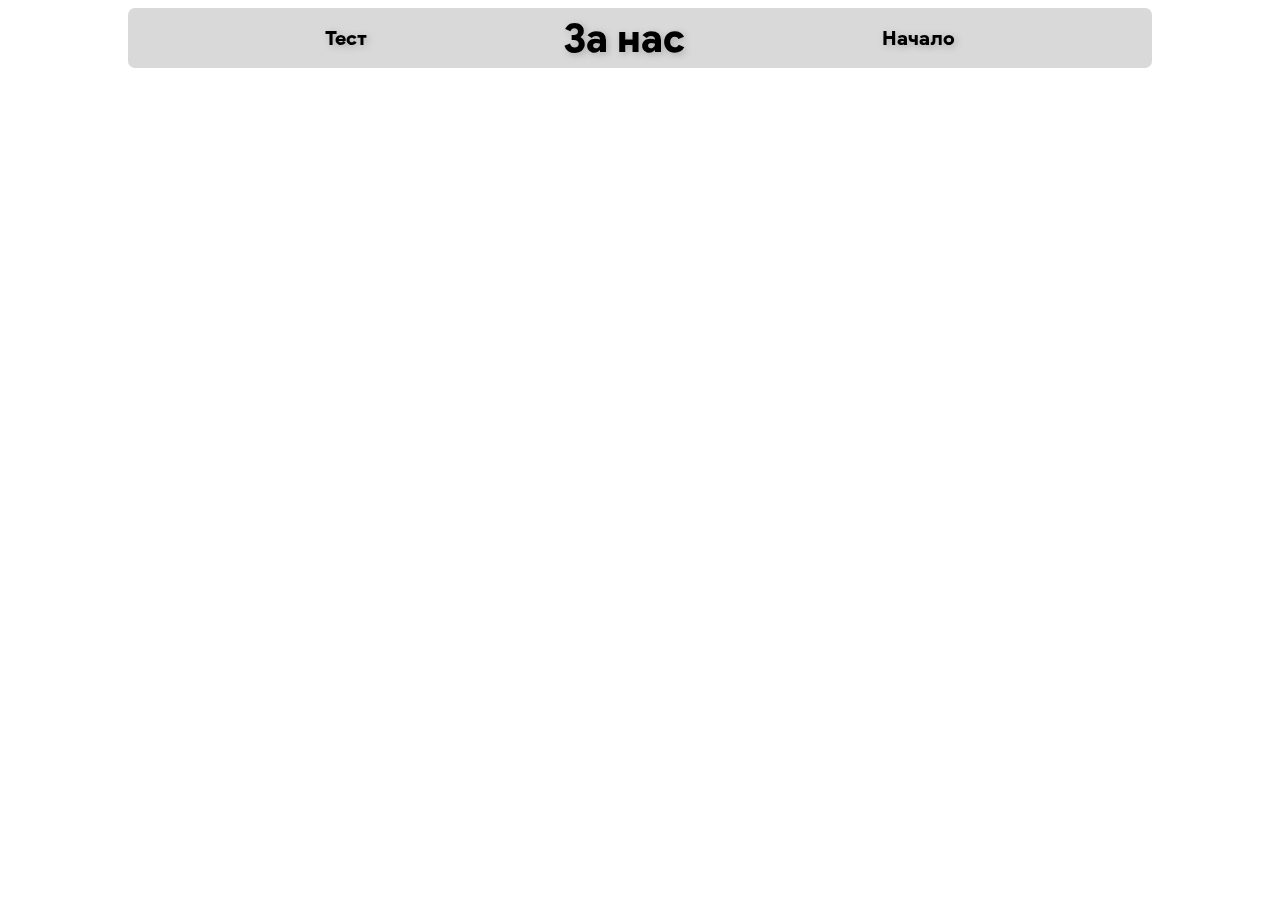
==== aboutus/index.html @ 07f7f996 "[NEW] Added PHP, added numbers (cases/deaths), API" ====
<!DOCTYPE html>
<html lang="en">
<head>
    <meta charset="UTF-8">
    <meta name="viewport" content="width=device-width, initial-scale=1.0">
    <title>COVID-19 Тест| Kaloyan Tech</title>
    <link rel="stylesheet" href="../fonts/fonts.css">
    <link rel="stylesheet" href="../mrWorldwide.css">
    <script src="../main.js"></script>
    <link rel="icon" href="icons/COVID-logo.png">
    <script src="https://ajax.googleapis.com/ajax/libs/jquery/3.5.1/jquery.min.js"></script>

</head>
<body>
    <header id="con">
        <div id="navy">
            <a href="../survey">Тест</a>
            <h1 onclick="toggleTheme();">За нас</h1>
            <a href="..">Начало</a>
        </div>
    </header>
    <div>

    </div>
</body>
</html>
---- fonts/fonts.css ----
/* #### Generated By: http://www.cufonfonts.com #### */

@font-face {
font-family: 'Product Sans Regular';
font-style: normal;
font-weight: normal;
src: local('Product Sans Regular'), url('ProductSans-Regular.woff') format('woff');
}


@font-face {
font-family: 'Product Sans Italic';
font-style: normal;
font-weight: normal;
src: local('Product Sans Italic'), url('ProductSans-Italic.woff') format('woff');
}


@font-face {
font-family: 'Product Sans Thin Regular';
font-style: normal;
font-weight: normal;
src: local('Product Sans Thin Regular'), url('ProductSans-Thin.woff') format('woff');
}


@font-face {
font-family: 'Product Sans Light Regular';
font-style: normal;
font-weight: normal;
src: local('Product Sans Light Regular'), url('ProductSans-Light.woff') format('woff');
}


@font-face {
font-family: 'Product Sans Medium Regular';
font-style: normal;
font-weight: normal;
src: local('Product Sans Medium Regular'), url('ProductSans-Medium.woff') format('woff');
}


@font-face {
font-family: 'Product Sans Black Regular';
font-style: normal;
font-weight: normal;
src: local('Product Sans Black Regular'), url('ProductSans-Black.woff') format('woff');
}


@font-face {
font-family: 'Product Sans Thin Italic';
font-style: normal;
font-weight: normal;
src: local('Product Sans Thin Italic'), url('ProductSans-ThinItalic.woff') format('woff');
}


@font-face {
font-family: 'Product Sans Light Italic';
font-style: normal;
font-weight: normal;
src: local('Product Sans Light Italic'), url('ProductSans-LightItalic.woff') format('woff');
}


@font-face {
font-family: 'Product Sans Medium Italic';
font-style: normal;
font-weight: normal;
src: local('Product Sans Medium Italic'), url('ProductSans-MediumItalic.woff') format('woff');
}


@font-face {
font-family: 'Product Sans Bold';
font-style: normal;
font-weight: normal;
src: local('Product Sans Bold'), url('ProductSans-Bold.woff') format('woff');
}


@font-face {
font-family: 'Product Sans Bold Italic';
font-style: normal;
font-weight: normal;
src: local('Product Sans Bold Italic'), url('ProductSans-BoldItalic.woff') format('woff');
}


@font-face {
font-family: 'Product Sans Black Italic';
font-style: normal;
font-weight: normal;
src: local('Product Sans Black Italic'), url('ProductSans-BlackItalic.woff') format('woff');
}
---- mrWorldwide.css ----
.theme-light {
    --color-primary: #cacacab6;
    --color-secondary: #ffffff;
    --color-accent: #4444444d;
    --font-color: #000000;
    transition: ease-in-out 250ms;
}
.theme-dark {
    --color-primary: #3b3b3bad;
    --color-secondary: #000000;
    --color-accent: #d3d3d31e;
    --font-color: #ffffff;
    transition: ease-in-out 250ms;
}

*{
    font-family: 'Product Sans Black Regular';
    color: var(--font-color);
    text-shadow: 2px 2px 7px var(--color-accent);
}

html{
    background-color: var(--color-secondary);
}
/* navigation bar*/
#navy{
    margin: 0 auto;
    position: fixed;
    width: 80%;
    display: flex;
    flex-direction: row;
    justify-content: space-evenly;
    align-items: center;
    background-color: var(--color-primary);
    backdrop-filter: blur(5px);
    height: 60px;
    border-radius: 7px;
    font-size: 20px;
}

#navy>a{
    text-decoration: none;
}

#con{
    width: 100%;
    height: 60px;
    display: flex;
    justify-content: center;
    align-items: center;
}

h1{
    margin: 0 0;
    cursor: pointer;
}


/* navigation bar end */
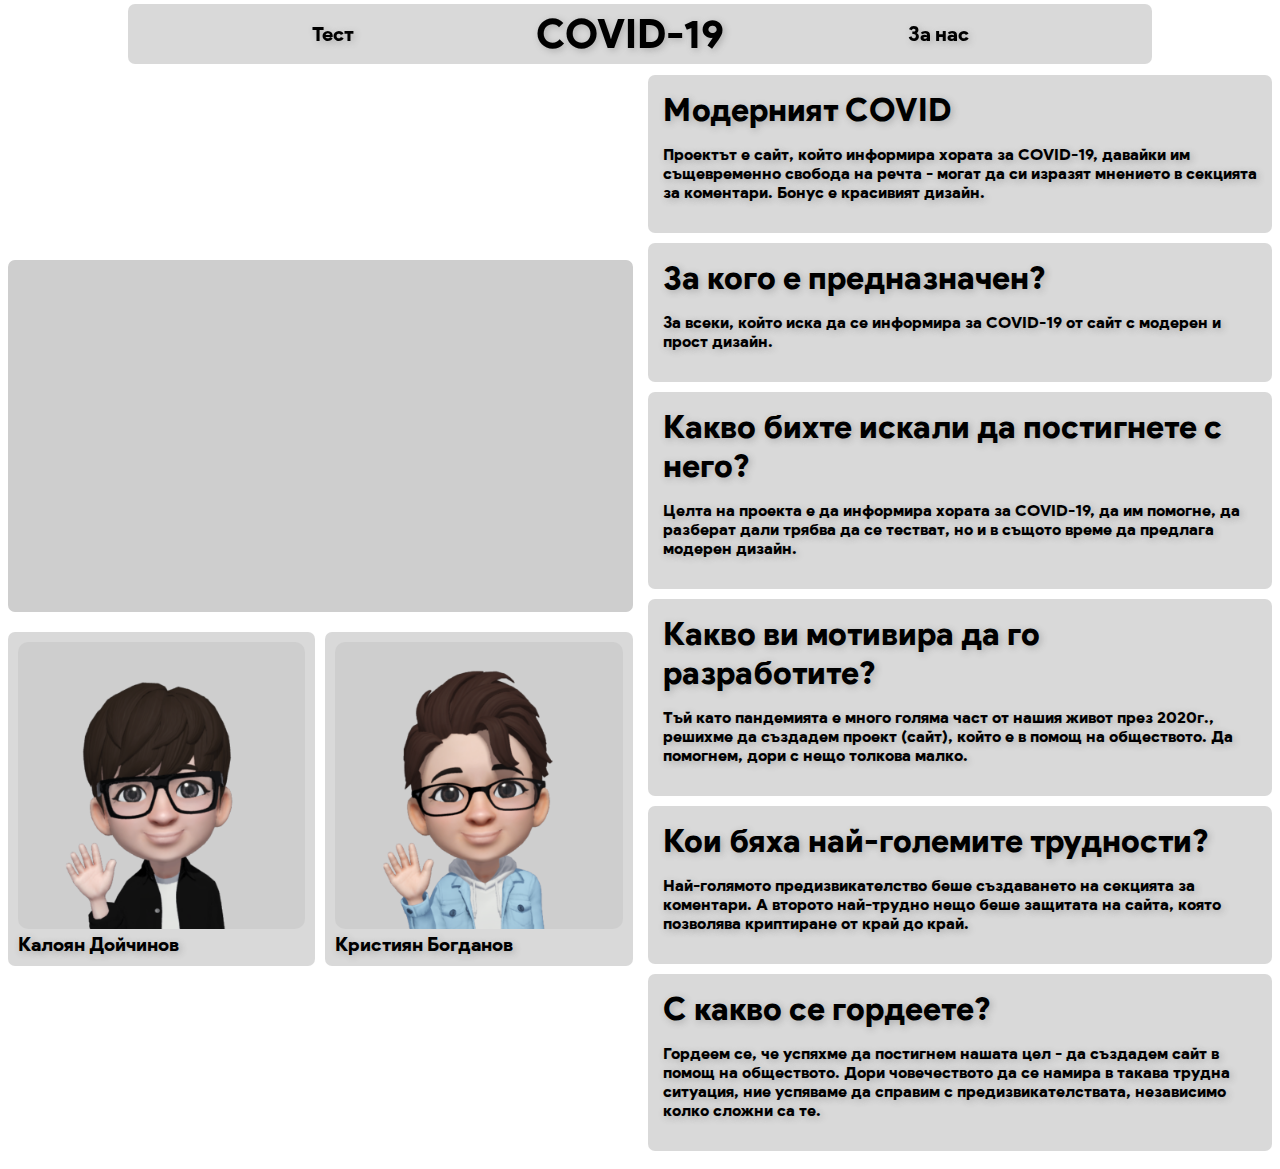
==== commit 03d3fabd: "[NEW]  About us Page" ====
--- a/aboutus/index.html
+++ b/aboutus/index.html
@@ -3,24 +3,69 @@
 <head>
     <meta charset="UTF-8">
     <meta name="viewport" content="width=device-width, initial-scale=1.0">
+
     <title>COVID-19 Тест| Kaloyan Tech</title>
+
     <link rel="stylesheet" href="../fonts/fonts.css">
-    <link rel="stylesheet" href="../mrWorldwide.css">
-    <script src="../main.js"></script>
-    <link rel="icon" href="icons/COVID-logo.png">
+    <link rel="stylesheet" href="../css/mrWorldwide.css">
+    <link rel="icon" href="../icons/COVID-logo.png">
+    <link rel="stylesheet" href="css/style.css">
+
+    <script src="../js/main.js"></script>
     <script src="https://ajax.googleapis.com/ajax/libs/jquery/3.5.1/jquery.min.js"></script>
 
 </head>
-<body>
+<body id="body">
     <header id="con">
         <div id="navy">
-            <a href="../survey">Тест</a>
-            <h1 onclick="toggleTheme();">За нас</h1>
-            <a href="..">Начало</a>
+            <a href="survey" class="navlink">Тест</a>
+            <h1 onclick="toggleTheme();">COVID-19</h1>
+            <a href="aboutus" class="navlink">За нас</a>
         </div>
     </header>
-    <div>
-
+    <div id="else">
+        <div class="divy">
+            <div class='embed-container'>
+                <iframe src='https://www.youtube.com/embed/gaok3gy9--M?&autoplay=1&showinfo=0&controls=0&loop=1' frameborder='0' allowfullscreen ></iframe>
+            </div>
+            <div class="contacts">
+                <div class="contact">
+                    <img src="img/koko.png" alt="">
+                    <h3>Калоян Дойчинов</h3>
+                </div>
+                <div class="contact" style="margin-left: 10px;">
+                    <img src="img/chris.png" alt="">
+                    <h3>Кристиян Богданов</h3>
+                </div>
+            </div>
+        </div>
+        <div class="info">
+            <div class="cinfo">
+                <h1>Модерният COVID</h1>
+                <p>Проектът е сайт, който информира хората за COVID-19, давайки им същевременно свобода на речта - могат да си изразят мнението в секцията за коментари. Бонус е красивият дизайн.</p>
+            </div>
+            <div class="cinfo">
+                <h1>За кого е предназначен?</h1>
+                <p>За всеки, който иска да се информира за COVID-19 от сайт с модерен и прост дизайн.</p>
+            </div>
+            <div class="cinfo">
+                <h1>Какво бихте искали да постигнете с него?</h1>
+                <p>Целта на проекта е да информира хората за COVID-19, да им помогне, да разберат дали трябва да се тестват, но и в същото време да предлага модерен дизайн.</p>
+            </div>
+            <div class="cinfo">
+                <h1>Какво ви мотивира да го разработите?</h1>
+                <p>Тъй като пандемията е много голяма част от нашия живот през 2020г., решихме да създадем проект (сайт), който е в помощ на обществото. Да помогнем, дори с нещо толкова малко.</p>
+            </div>
+            <div class="cinfo">
+                <h1>Кои бяха най-големите трудности?</h1>
+                <p>Най-голямото предизвикателство беше създаването на секцията за коментари. А второто най-трудно нещо беше защитата на сайта, която позволява криптиране от край до край.</p>
+            </div>
+            <div class="cinfo">
+                <h1>С какво се гордеете?</h1>
+                <p>Гордеем се, че успяхме да постигнем нашата цел - да създадем сайт в помощ на обществото. Дори човечеството да се намира в такава трудна ситуация, ние успяваме да справим с предизвикателствата, независимо колко сложни са те.</p>
+            </div>
+        </div>
     </div>
+    <script src="../js/mobile.js"></script>
 </body>
 </html>--- a/css/mrWorldwide.css
+++ b/css/mrWorldwide.css
@@ -0,0 +1,94 @@
+.theme-light {
+    --color-primary: #cacacab6;
+    --color-secondary: #ffffff;
+    --color-accent: #4444444d;
+    --color-focus: #4444444b;
+    --font-color: #000000;
+    transition: ease-in-out 250ms;
+}
+.theme-dark {
+    --color-primary: #3b3b3bad;
+    --color-secondary: #000000;
+    --color-accent: #d3d3d31e;
+    --color-focus: #d3d3d32f;
+    --font-color: #ffffff;
+    transition: ease-in-out 250ms;
+}
+
+*{
+    font-family: 'Product Sans Black Regular';
+    color: var(--font-color);
+    text-shadow: 2px 2px 7px var(--color-accent);
+}
+
+html{
+    background-color: var(--color-secondary);
+}
+
+body{
+    margin-top: 0px;
+}
+
+::-webkit-scrollbar{
+    width: 7px;
+}
+
+::-webkit-scrollbar-thumb{
+    background-color: rgb(49, 49, 49);
+    border-radius: 10px;
+}
+
+
+/* navigation bar*/
+#navy{
+    margin: 0 auto;
+    margin-top: 7px;
+    position: fixed;
+    width: 80%;
+    display: flex;
+    flex-direction: row;
+    justify-content: space-evenly;
+    align-items: center;
+    background-color: var(--color-primary);
+    backdrop-filter: blur(5px);
+    height: 60px;
+    border-radius: 7px;
+    font-size: 20px;
+}
+
+#navy>a{
+    text-decoration: none;
+}
+
+#con{
+    width: 100%;
+    height: 60px;
+    display: flex;
+    justify-content: center;
+    align-items: center;
+}
+
+h1{
+    margin: 0 0;
+    cursor: pointer;
+}
+
+
+/* navigation bar end */
+
+button{
+    cursor: pointer;
+}
+
+@media screen and (max-width: 689px){
+    #navy{
+        width: 95% !important;
+        margin: 5px;
+        margin-left: 0
+    }
+}
+
+.hs{
+    background-color: black;
+    border-radius: 7px;
+}--- a/aboutus/css/style.css
+++ b/aboutus/css/style.css
@@ -0,0 +1,96 @@
+#else{
+    margin-top: 15px;
+    display: flex;
+    flex-direction: row;
+    align-items: flex-start;
+}
+
+.embed-container{ 
+    position: relative; 
+    padding-bottom: 56.25%; 
+    height: 0; 
+    width: 100%; 
+    background-color: var(--color-primary);
+    overflow: hidden;
+    border-radius: 7px;
+} 
+.embed-container iframe, .embed-container object, .embed-container embed { 
+    position: absolute; 
+    top: 0; 
+    left: 0; 
+    width: 100%; 
+    height: 100%; 
+    background-color: var(--color-primary);
+}
+.divy{
+    width: 50%;
+    align-self: center;
+}
+iframe{
+    border-radius: 7px;
+}
+
+.info{
+    margin-left: 15px;
+    width: 50%;
+    align-self: center;
+}
+
+.cinfo{
+    margin-bottom: 10px;
+    background-color: var(--color-primary);
+    padding: 15px;
+    border-radius: 7px;
+}
+
+.contacts{
+    width: 100%;
+    display: flex;
+    flex-direction: row;
+    margin-top: 10px;
+}
+
+.contact{
+    padding: 10px;
+    margin-top: 10px;
+    background-color: var(--color-primary);
+    border-radius: 7px;
+    margin-bottom: 10px;
+}
+
+.contact h3{
+    margin: 0 0;
+}
+
+.contact>img{
+    width: 100%;
+    background-color: var(--color-primary);
+    border-radius: 10px;
+
+}
+
+@media screen and (max-width: 970px){
+    .contacts{
+        flex-direction: column;
+    }
+}
+
+@media screen and (max-width: 666px){
+    #else{
+        flex-direction: column;
+    }
+    .divy{
+        width: initial;
+    }
+    .info{
+        margin-left: 0;
+        margin-top: 10px;
+    }
+    .contact{
+        margin: 0 0 !important;
+        margin-bottom: 10px !important;
+    }
+    .info{
+        width: 100%;
+    }
+}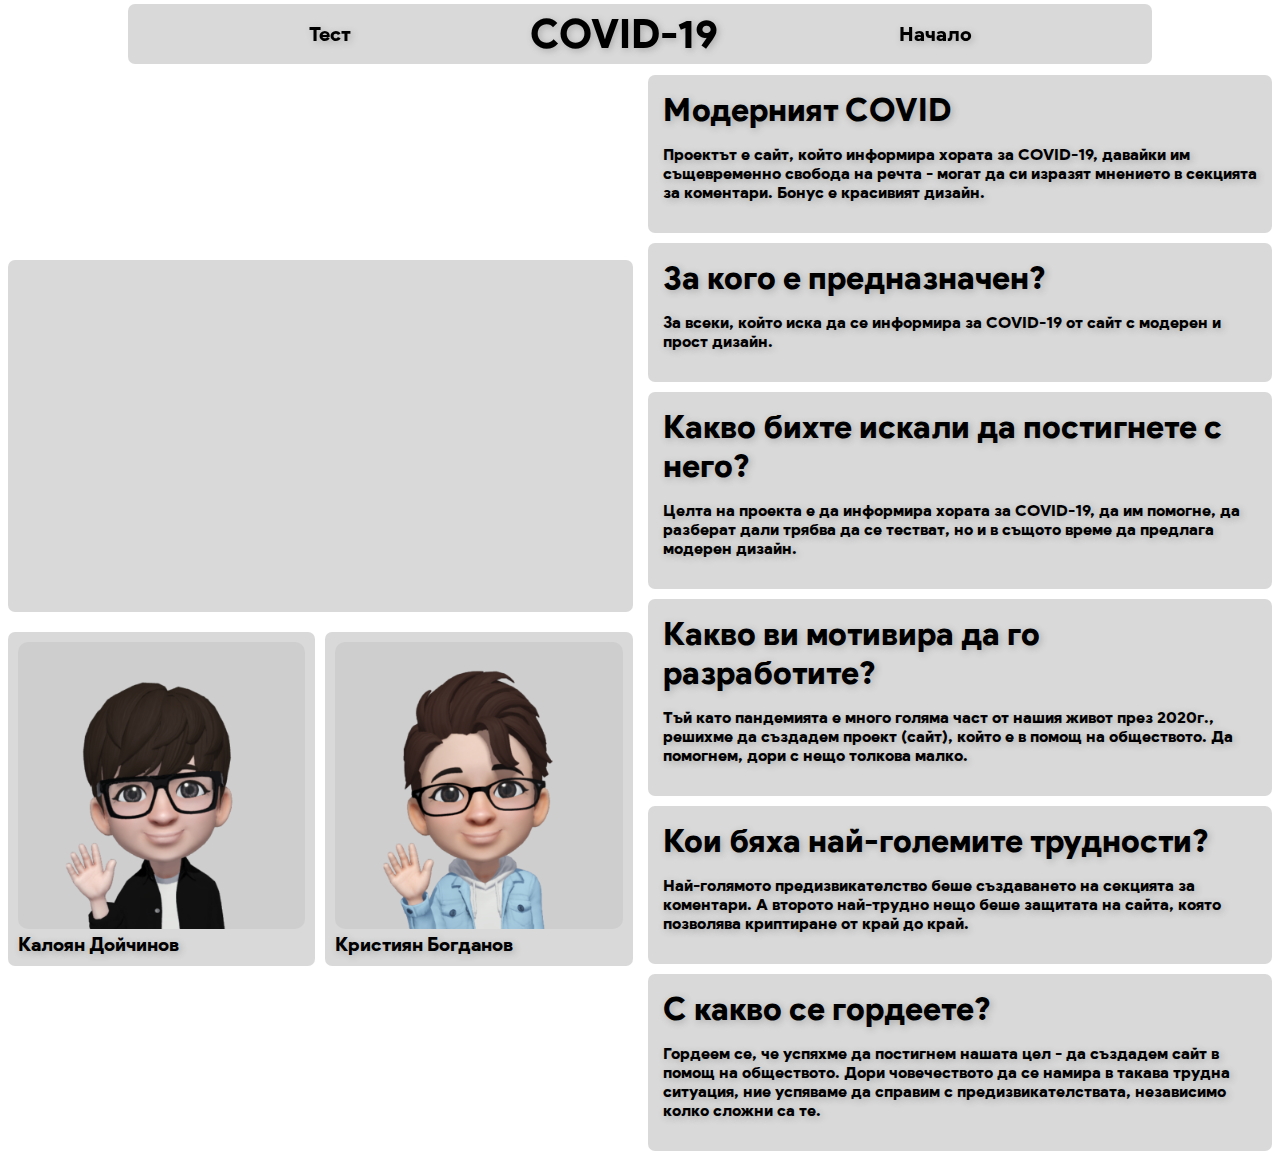
==== commit 907f4c7d: "[FIX] Bug fixes" ====
--- a/aboutus/index.html
+++ b/aboutus/index.html
@@ -18,9 +18,9 @@
 <body id="body">
     <header id="con">
         <div id="navy">
-            <a href="survey" class="navlink">Тест</a>
+            <a href="../survey" class="navlink">Тест</a>
             <h1 onclick="toggleTheme();">COVID-19</h1>
-            <a href="aboutus" class="navlink">За нас</a>
+            <a href=".." class="navlink">Начало</a>
         </div>
     </header>
     <div id="else">
--- a/aboutus/css/style.css
+++ b/aboutus/css/style.css
@@ -20,8 +20,13 @@
     left: 0; 
     width: 100%; 
     height: 100%; 
-    background-color: var(--color-primary);
+    z-index: 99;
 }
+
+#navy{
+    z-index: 100;
+}
+
 .divy{
     width: 50%;
     align-self: center;
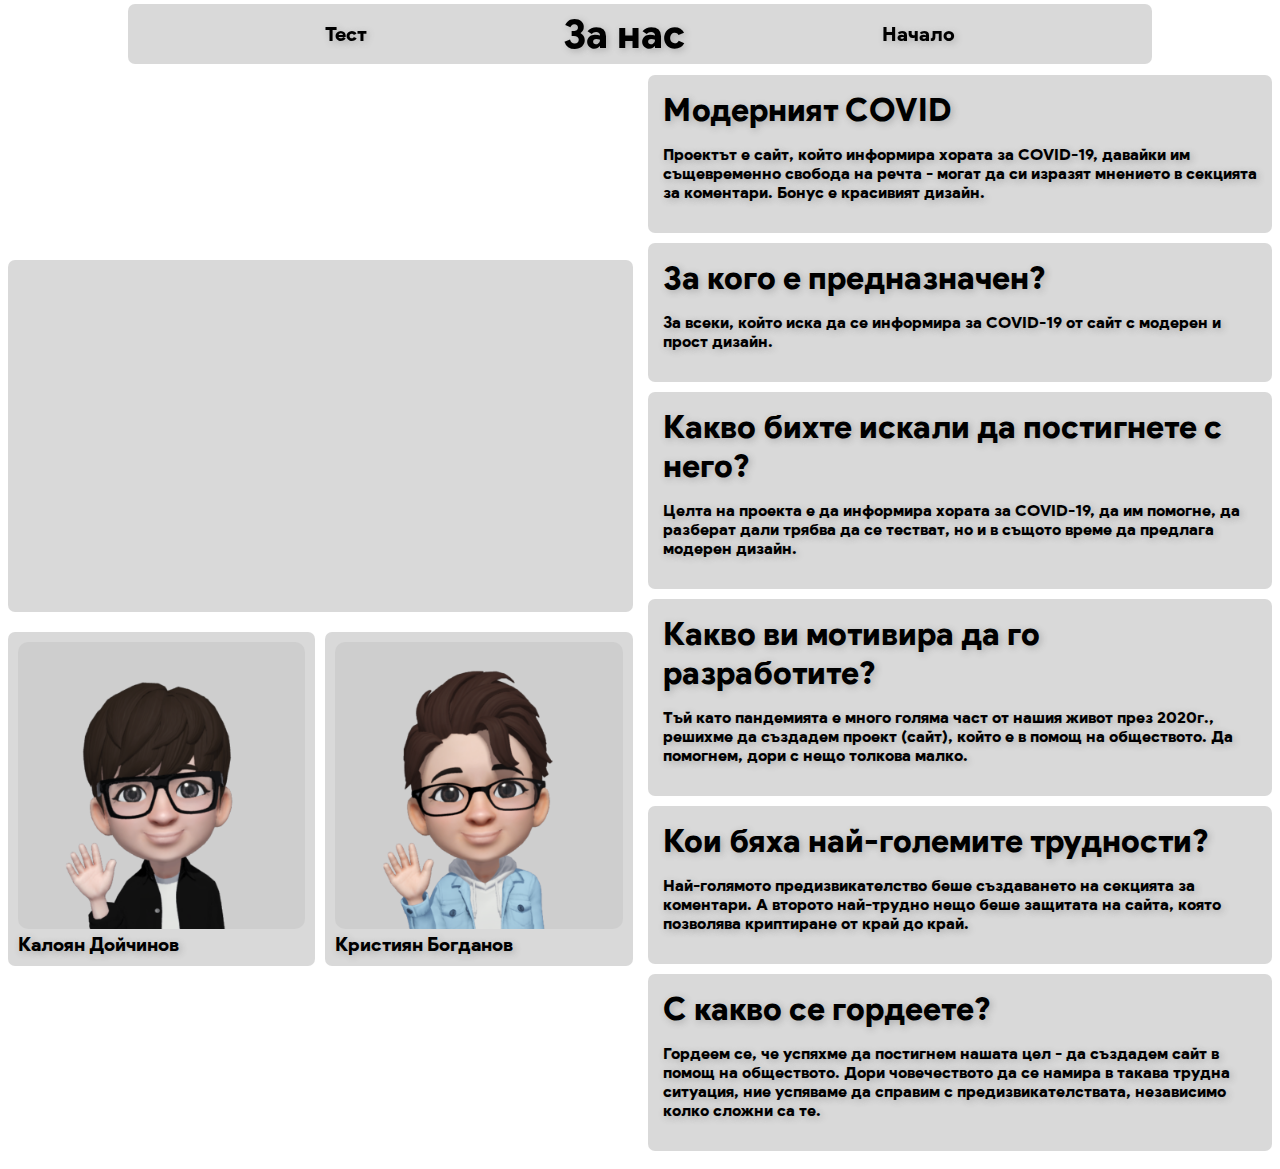
==== commit 31b733c7: "[FIX] Titles" ====
--- a/aboutus/index.html
+++ b/aboutus/index.html
@@ -4,7 +4,7 @@
     <meta charset="UTF-8">
     <meta name="viewport" content="width=device-width, initial-scale=1.0">
 
-    <title>COVID-19 Тест| Kaloyan Tech</title>
+    <title>За нас| COVID-19 | Kaloyan Tech</title>
 
     <link rel="stylesheet" href="../fonts/fonts.css">
     <link rel="stylesheet" href="../css/mrWorldwide.css">
@@ -19,7 +19,7 @@
     <header id="con">
         <div id="navy">
             <a href="../survey" class="navlink">Тест</a>
-            <h1 onclick="toggleTheme();">COVID-19</h1>
+            <h1 onclick="toggleTheme();">За нас</h1>
             <a href=".." class="navlink">Начало</a>
         </div>
     </header>
